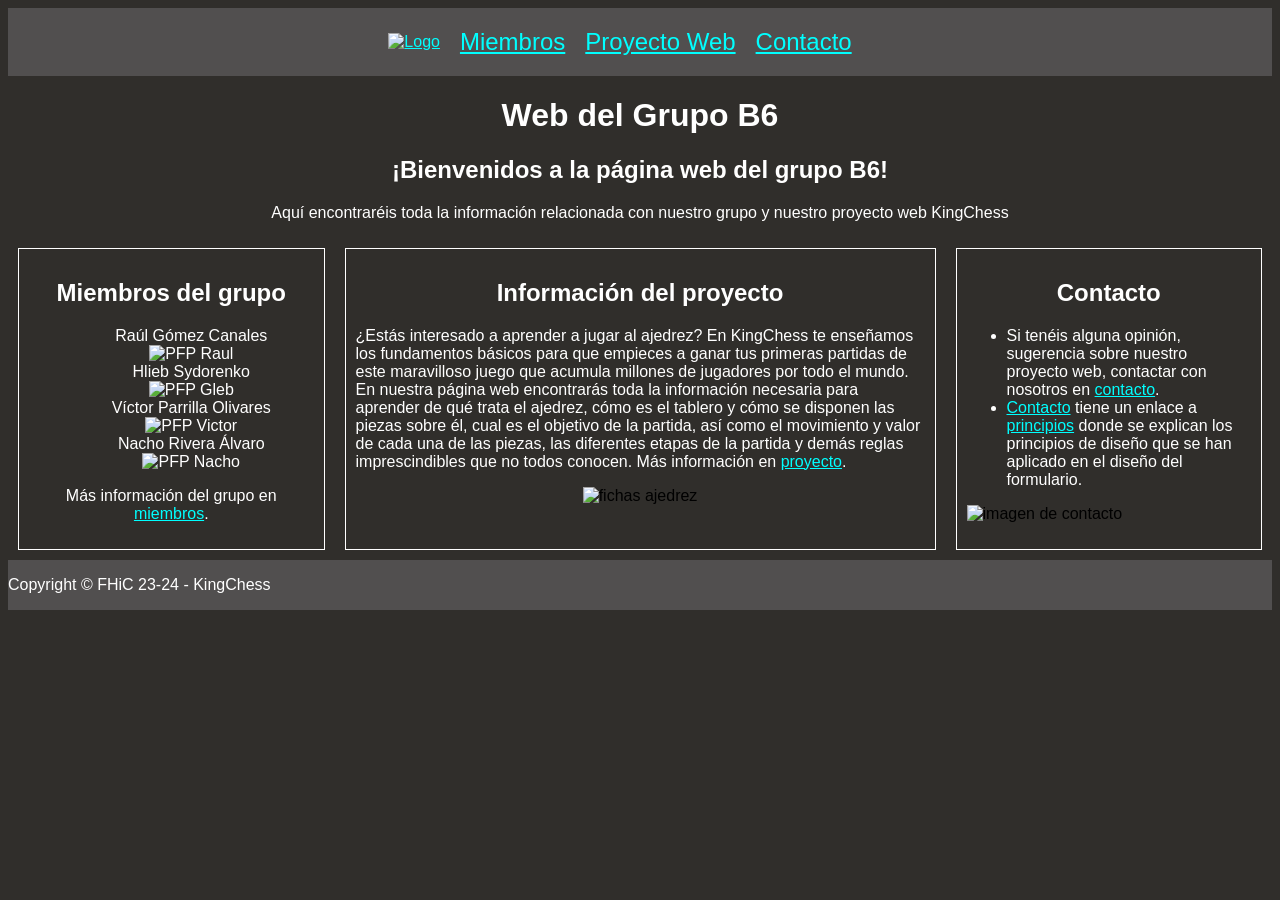
==== index.html @ 05438c03 "Factores humanos KingChess B6" ====
<!DOCTYPE html>
<html lang="es">
  <head>
    <meta charset="UTF-8" />
    <meta name="viewport" content="width=device-width, initial-scale=1.0" />
    <title>Prácticas de FHiC - B6</title>
    <link rel="stylesheet" href="./style.css">
  </head>
  <body>
    
    <header>
      <a href="index.html" title="Página de inicio"><img src="img/logoKingChessPNG.png" width="200" height="200" alt="Logo"></a>
      <nav>
        <ul id = "listaUrls">
          <li><a href="miembros.html" title="Página de Miembros">Miembros</a></li>
          <li><a href="proyecto.html" title="Página del Proyecto">Proyecto Web</a></li>
          <li><a href="contacto.html" title="Página de Contacto">Contacto</a></li>
        </ul>
      </nav>
    </header>

    <div id = "titulo">
      <h1>Web del Grupo B6</h1> 
      <h2>¡Bienvenidos a la página web del grupo B6!</h2> 
      <p>Aquí encontraréis toda la información relacionada con
        nuestro grupo y nuestro proyecto web KingChess</p>
      </div>

    <main>
      <div id = "miembros">
        <h2>Miembros del grupo</h2>
        <ul id = "listaMiembros">
          <li>Raúl Gómez Canales <br> <img src="img/raulIMG.png" alt="PFP Raul" width="200" height="200"> </li>
          <li>Hlieb Sydorenko <br> <img src="img/glebIMG.png" alt="PFP Gleb" width="200" height="200"> </li>
          <li>Víctor Parrilla Olivares <br> <img src="img/victorIMG.png" alt="PFP Victor" width="200" height="200"> </li>
          <li>Nacho Rivera Álvaro <br> <img src="img/nachoIMG.png" alt="PFP Nacho" width="200" height="200"> </li>
        </ul>
        <p>Más información del grupo en <a href="miembros.html">miembros</a>.</p>
      </div>

      <div id = "proyecto">
        <h2>Información del proyecto</h2>
        <p>¿Estás interesado a aprender a jugar al ajedrez? En KingChess te enseñamos los fundamentos 
          básicos para que empieces a ganar tus primeras partidas de este maravilloso juego que acumula millones 
          de jugadores por todo el mundo. En nuestra página web encontrarás toda la información necesaria para aprender 
          de qué trata el ajedrez, cómo es el tablero y cómo se disponen las piezas sobre él, cual es el objetivo de la partida,
           así como el movimiento y valor de cada una de las piezas, las diferentes etapas de la partida y demás reglas imprescindibles
            que no todos conocen. Más información en <a href="proyecto.html">proyecto</a>.
        </p>
        <div id = "ajedrez">
          <img src="img/ajedrezIMG.png" alt="fichas ajedrez" width="500" height="500">
        </div>
      </div>

      <div id = "contacto">
        <h2>Contacto</h2>
        <ul id = "listaContacto">
          <li>Si tenéis alguna opinión, sugerencia sobre nuestro proyecto web, contactar con nosotros en <a href="contacto.html">contacto</a>.</li>
          <li><a href="contacto.html">Contacto</a> tiene un enlace a <a href="principiosD.html">principios</a> donde se explican los principios de diseño que se han aplicado en el diseño del formulario.</li>
        </ul>
        <img src="img/contactoIMG.png" alt="imagen de contacto" width="300" height="300">
      </div>
    </main>

    <footer>
      <p>Copyright &copy; FHiC 23-24 - KingChess</p>
    </footer>

  </body>
</html>
---- style.css ----
html{
    font-family: Verdana, Geneva, Tahoma, sans-serif;
    background-color:rgb(48, 46, 43);
}

h1{
    color: white;
    font-size: xx-large;
}

h2{
    color: white;
    font-size: x-large;
}

p{
    color: white;
    font-size:medium;
}

li{
    color: white;
}

a{
    color:aqua;
}

a:hover{
    color:bisque;
}

main{
    display: flex;
}

header, footer{
    display: flex;
    background-color:rgb(81, 79, 79);
}

header{
    align-items: center;
    justify-content:center;
}

#listaUrls, #listaMiembros{
    list-style: none; 
}

header> nav > #listaUrls{
    font-size: x-large;
    display: flex;
    background-color:rgb(81, 79, 79);
}

#listaUrls > li {
    margin-right: 20px;
}

#titulo, main > #miembros, main > #proyecto > h2, main > #contacto > h2,  main > #proyecto > #ajedrez{
    text-align: center;
}

main > #contacto, main > #proyecto, main > #miembros {
    border-color: white;
    margin: 10px;
    padding: 10px;
    border: 1px solid hsl(0, 0%, 100%); 
}

main > #miembros, main > #contacto{
    flex: 1
}

main > #proyecto{
    flex: 2
}

nav > ul, nav > img{
    flex: 1;
    margin: 10px;
    background-color: rgb(50, 50, 46);
    padding: 10px;
}

/*miembros*/

#main_miembros > div {
    flex: 1;
    margin: 10px;
    padding: 10px;
    align-items: center;
    border: 1px solid hsl(0, 0%, 100%); 
    text-align: center;
}

#main_miembros > div img {
    width: 150px; 
    height: auto;
    vertical-align: top; 
}

#main_miembros > div h2 {
    font-size:larger
}

/* proyecto y principios de diseño*/

#main_proyecto > div , #main_principios > div{
    flex: 1;
    margin: 10px;
    padding: 10px;
    align-items: center;
    border: 1px solid hsl(0, 0%, 100%); 
    text-align: center;
}

#main_proyecto > div img, #main_principios > div img{
    width: 150px; 
    height: auto;
    vertical-align: top; 
}

/* CONTACTO */

#main_contacto > div {
    flex: 1;
    margin: 10px;
    padding: 10px;
    border: 1px solid hsl(0, 0%, 100%); 
}

#form_opinion > form {
    width: 700px
}

#form_opinion > form > input, #form_opinion > form > textarea, #form_opinion > form > button,  #form_opinion > form > select {
    margin: 12px;
    padding: 8px;
    width: 660px;
    font-size: 14px;
}

#form_opinion > form > label {
    margin: 12px;
    padding: 8px;
    width: 660px;
    color: white;
    font-size: 18px;
}
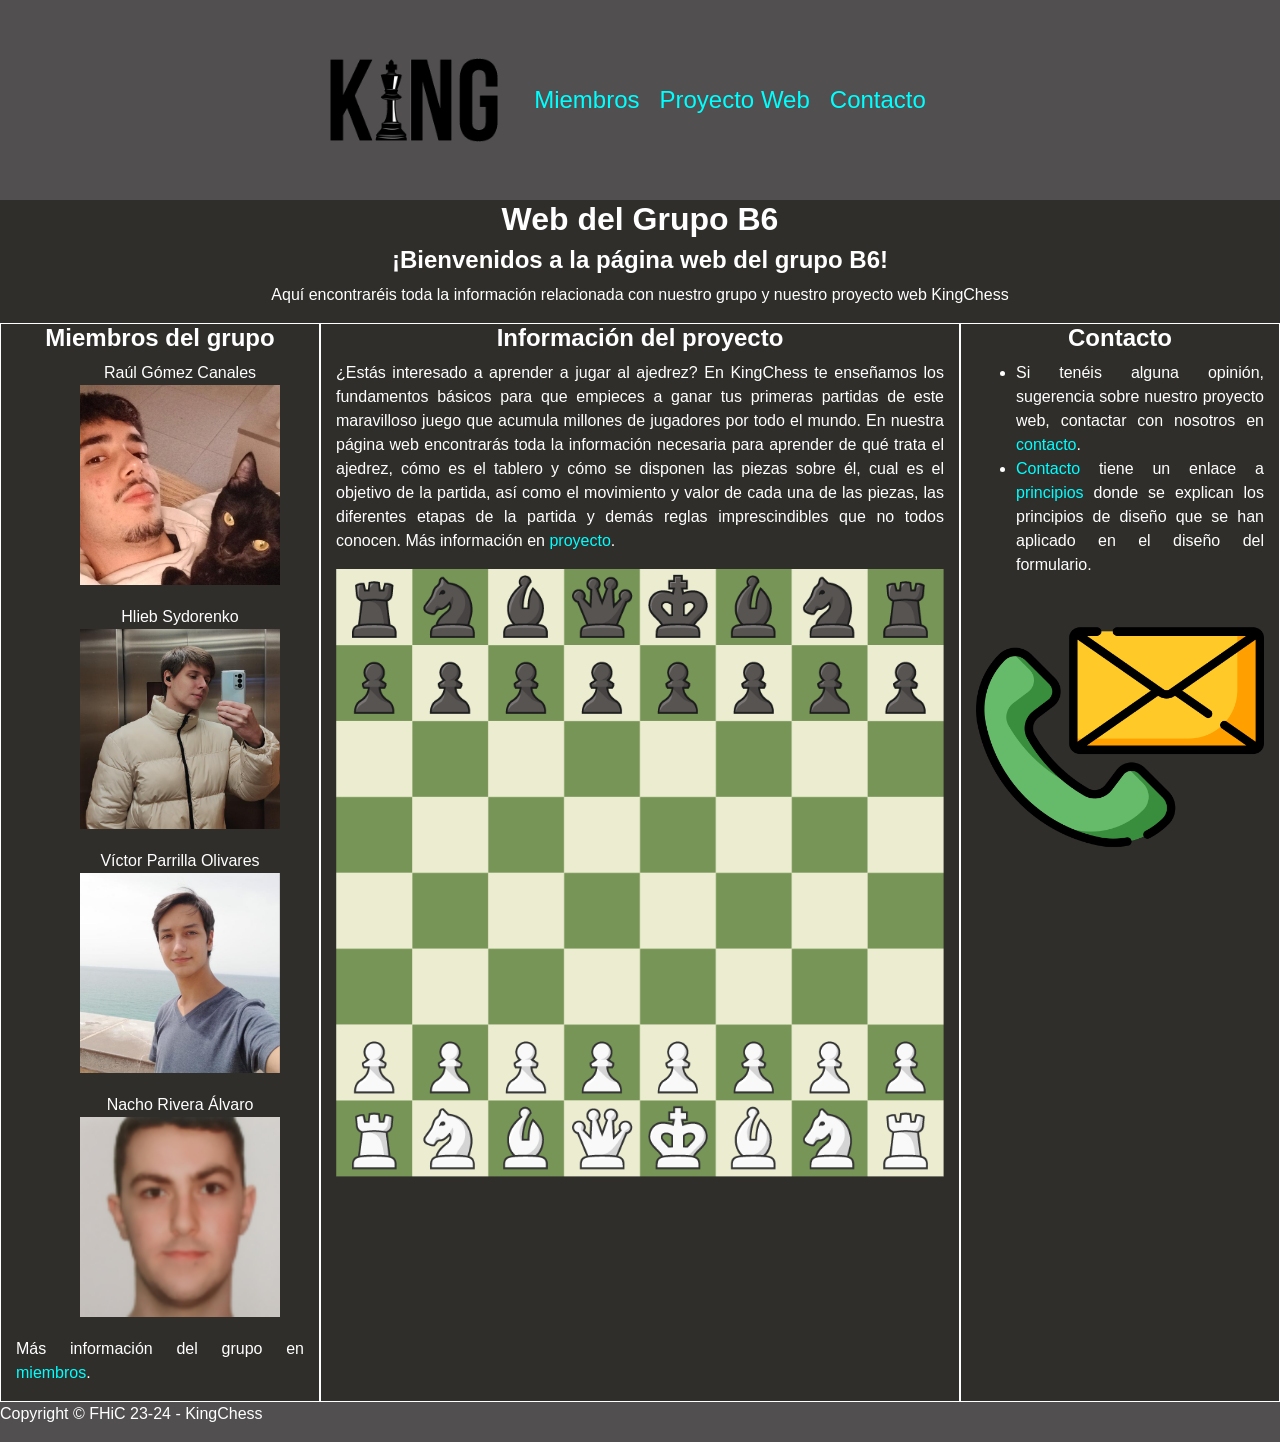
==== commit f717ac49: "bootstrap prueba" ====
--- a/index.html
+++ b/index.html
@@ -1,13 +1,19 @@
 <!DOCTYPE html>
 <html lang="es">
   <head>
+
     <meta charset="UTF-8" />
     <meta name="viewport" content="width=device-width, initial-scale=1.0" />
-    <title>Prácticas de FHiC - B6</title>
+    <link rel="stylesheet" href="https://cdn.jsdelivr.net/npm/bootstrap@4.6.2/dist/css/bootstrap.min.css">
+    <script src="https://cdn.jsdelivr.net/npm/jquery@3.7.1/dist/jquery.slim.min.js"></script>
+    <script src="https://cdn.jsdelivr.net/npm/popper.js@1.16.1/dist/umd/popper.min.js"></script>
+    <script src="https://cdn.jsdelivr.net/npm/bootstrap@4.6.2/dist/js/bootstrap.bundle.min.js"></script>
     <link rel="stylesheet" href="./style.css">
+    <title>Prácticas de FHiC - B6</title> 
   </head>
+  
   <body>
-    
+  
     <header>
       <a href="index.html" title="Página de inicio"><img src="img/logoKingChessPNG.png" width="200" height="200" alt="Logo"></a>
       <nav>
@@ -17,54 +23,62 @@
           <li><a href="contacto.html" title="Página de Contacto">Contacto</a></li>
         </ul>
       </nav>
-    </header>
-
+    </header>  
+      
     <div id = "titulo">
       <h1>Web del Grupo B6</h1> 
       <h2>¡Bienvenidos a la página web del grupo B6!</h2> 
       <p>Aquí encontraréis toda la información relacionada con
         nuestro grupo y nuestro proyecto web KingChess</p>
-      </div>
-
-    <main>
-      <div id = "miembros">
-        <h2>Miembros del grupo</h2>
-        <ul id = "listaMiembros">
-          <li>Raúl Gómez Canales <br> <img src="img/raulIMG.png" alt="PFP Raul" width="200" height="200"> </li>
-          <li>Hlieb Sydorenko <br> <img src="img/glebIMG.png" alt="PFP Gleb" width="200" height="200"> </li>
-          <li>Víctor Parrilla Olivares <br> <img src="img/victorIMG.png" alt="PFP Victor" width="200" height="200"> </li>
-          <li>Nacho Rivera Álvaro <br> <img src="img/nachoIMG.png" alt="PFP Nacho" width="200" height="200"> </li>
-        </ul>
-        <p>Más información del grupo en <a href="miembros.html">miembros</a>.</p>
-      </div>
-
-      <div id = "proyecto">
-        <h2>Información del proyecto</h2>
-        <p>¿Estás interesado a aprender a jugar al ajedrez? En KingChess te enseñamos los fundamentos 
-          básicos para que empieces a ganar tus primeras partidas de este maravilloso juego que acumula millones 
-          de jugadores por todo el mundo. En nuestra página web encontrarás toda la información necesaria para aprender 
-          de qué trata el ajedrez, cómo es el tablero y cómo se disponen las piezas sobre él, cual es el objetivo de la partida,
-           así como el movimiento y valor de cada una de las piezas, las diferentes etapas de la partida y demás reglas imprescindibles
-            que no todos conocen. Más información en <a href="proyecto.html">proyecto</a>.
-        </p>
-        <div id = "ajedrez">
-          <img src="img/ajedrezIMG.png" alt="fichas ajedrez" width="500" height="500">
-        </div>
-      </div>
-
-      <div id = "contacto">
-        <h2>Contacto</h2>
-        <ul id = "listaContacto">
-          <li>Si tenéis alguna opinión, sugerencia sobre nuestro proyecto web, contactar con nosotros en <a href="contacto.html">contacto</a>.</li>
-          <li><a href="contacto.html">Contacto</a> tiene un enlace a <a href="principiosD.html">principios</a> donde se explican los principios de diseño que se han aplicado en el diseño del formulario.</li>
-        </ul>
-        <img src="img/contactoIMG.png" alt="imagen de contacto" width="300" height="300">
-      </div>
-    </main>
-
+    </div>  
+      
+    <div class="container-fluid">
+      <div class="row">
+              <div class="col-lg-3" id = "miembros">
+                <h2>Miembros del grupo</h2>
+                <ul id = "listaMiembros">
+                  <li id="raul">Raúl Gómez Canales <br> <img src="img/raulIMG.png" class="img-fluid mx-auto d-block" alt="PFP Raul" width="200" height="200"> </li>
+                  <li id="gleb">Hlieb Sydorenko <br> <img src="img/glebIMG.png" class="img-fluid mx-auto d-block" alt="PFP Gleb" width="200" height="200"> </li>
+                  <li id="victor">Víctor Parrilla Olivares <br> <img src="img/victorIMG.png" class="img-fluid mx-auto d-block" alt="PFP Victor" width="200" height="200"> </li>
+                  <li id="nacho">Nacho Rivera Álvaro <br> <img src="img/nachoIMG.png" class="img-fluid mx-auto d-block" alt="PFP Nacho" width="200" height="200"> </li>
+                </ul>
+                <p>Más información del grupo en <a href="miembros.html">miembros</a>.</p>
+              </div>
+    
+              <div class="col-lg-6" id = "proyecto">
+                <h2>Información del proyecto</h2>
+                <p>¿Estás interesado a aprender a jugar al ajedrez? En KingChess te enseñamos los fundamentos 
+                  básicos para que empieces a ganar tus primeras partidas de este maravilloso juego que acumula millones 
+                  de jugadores por todo el mundo. En nuestra página web encontrarás toda la información necesaria para aprender 
+                  de qué trata el ajedrez, cómo es el tablero y cómo se disponen las piezas sobre él, cual es el objetivo de la partida,
+                  así como el movimiento y valor de cada una de las piezas, las diferentes etapas de la partida y demás reglas imprescindibles
+                    que no todos conocen. Más información en <a href="proyecto.html">proyecto</a>.
+                </p>
+                <div id = "ajedrez">
+                  <img src="img/ajedrezIMG.png " class="img-fluid mx-auto d-block" alt="fichas ajedrez" width="750" height="750">
+                </div>
+              </div>
+    
+              <div class="col-lg-3" id = "contacto">
+                <h2>Contacto</h2>
+                <ul id = "listaContacto">
+                  <li>Si tenéis alguna opinión, sugerencia sobre nuestro proyecto web, contactar con nosotros en <a href="contacto.html">contacto</a>.</li>
+                  <li><a href="contacto.html">Contacto</a> tiene un enlace a <a href="principiosD.html">principios</a> donde se explican los principios de diseño que se han aplicado en el diseño del formulario.</li>
+                </ul>
+                <img src="img/contactoIMG.png" class="img-fluid mx-auto d-block" alt="imagen de contacto" width="300" height="300">
+              </div>
+            </div>         
+    </div>
+    
     <footer>
-      <p>Copyright &copy; FHiC 23-24 - KingChess</p>
-    </footer>
-
-  </body>
+          <p>Copyright &copy; FHiC 23-24 - KingChess</p>
+        </footer>
+    
+        <script
+          src="https://cdn.jsdelivr.net/npm/bootstrap@5.1.3/dist/js/bootstrap.bundle.min.js"
+          integrity="sha384-ka7Sk0Gln4gmtz2MlQnikT1wXgYsOg+OMhuP+IlRH9sENBO0LRn5q+8nbTov4+1p"
+          crossorigin="anonymous">
+        </script>
+    
+    </body>
 </html>
--- a/style.css
+++ b/style.css
@@ -1,4 +1,9 @@
 html{
+    font-family: Verdana, Geneva, Tahoma, sans-serif;
+    background-color:rgb(48, 46, 43);
+}
+
+body{
     font-family: Verdana, Geneva, Tahoma, sans-serif;
     background-color:rgb(48, 46, 43);
 }
@@ -6,11 +11,13 @@
 h1{
     color: white;
     font-size: xx-large;
+    font-weight: bold;
 }
 
 h2{
     color: white;
     font-size: x-large;
+    font-weight: bold;
 }
 
 p{
@@ -30,9 +37,9 @@
     color:bisque;
 }
 
-main{
+/*main{
     display: flex;
-}
+}*/
 
 header, footer{
     display: flex;
@@ -62,7 +69,9 @@
     text-align: center;
 }
 
-main > #contacto, main > #proyecto, main > #miembros {
+
+
+/*main > #contacto, main > #proyecto, main > #miembros {
     border-color: white;
     margin: 10px;
     padding: 10px;
@@ -75,6 +84,22 @@
 
 main > #proyecto{
     flex: 2
+}*/
+
+#contacto, #proyecto, #miembros {
+    border-color: white;
+    border: 1px solid hsl(0, 0%, 100%); 
+    text-align: justify;
+}
+
+#contacto > h2, #proyecto > h2, #miembros > h2{
+    text-align: center;
+    font-weight: bold;
+}
+
+#miembros > #listaMiembros > #raul, #miembros > #listaMiembros > #gleb, #miembros > #listaMiembros > #victor, #miembros > #listaMiembros > #nacho{
+    margin-bottom: 20px;
+    text-align: center;
 }
 
 nav > ul, nav > img{
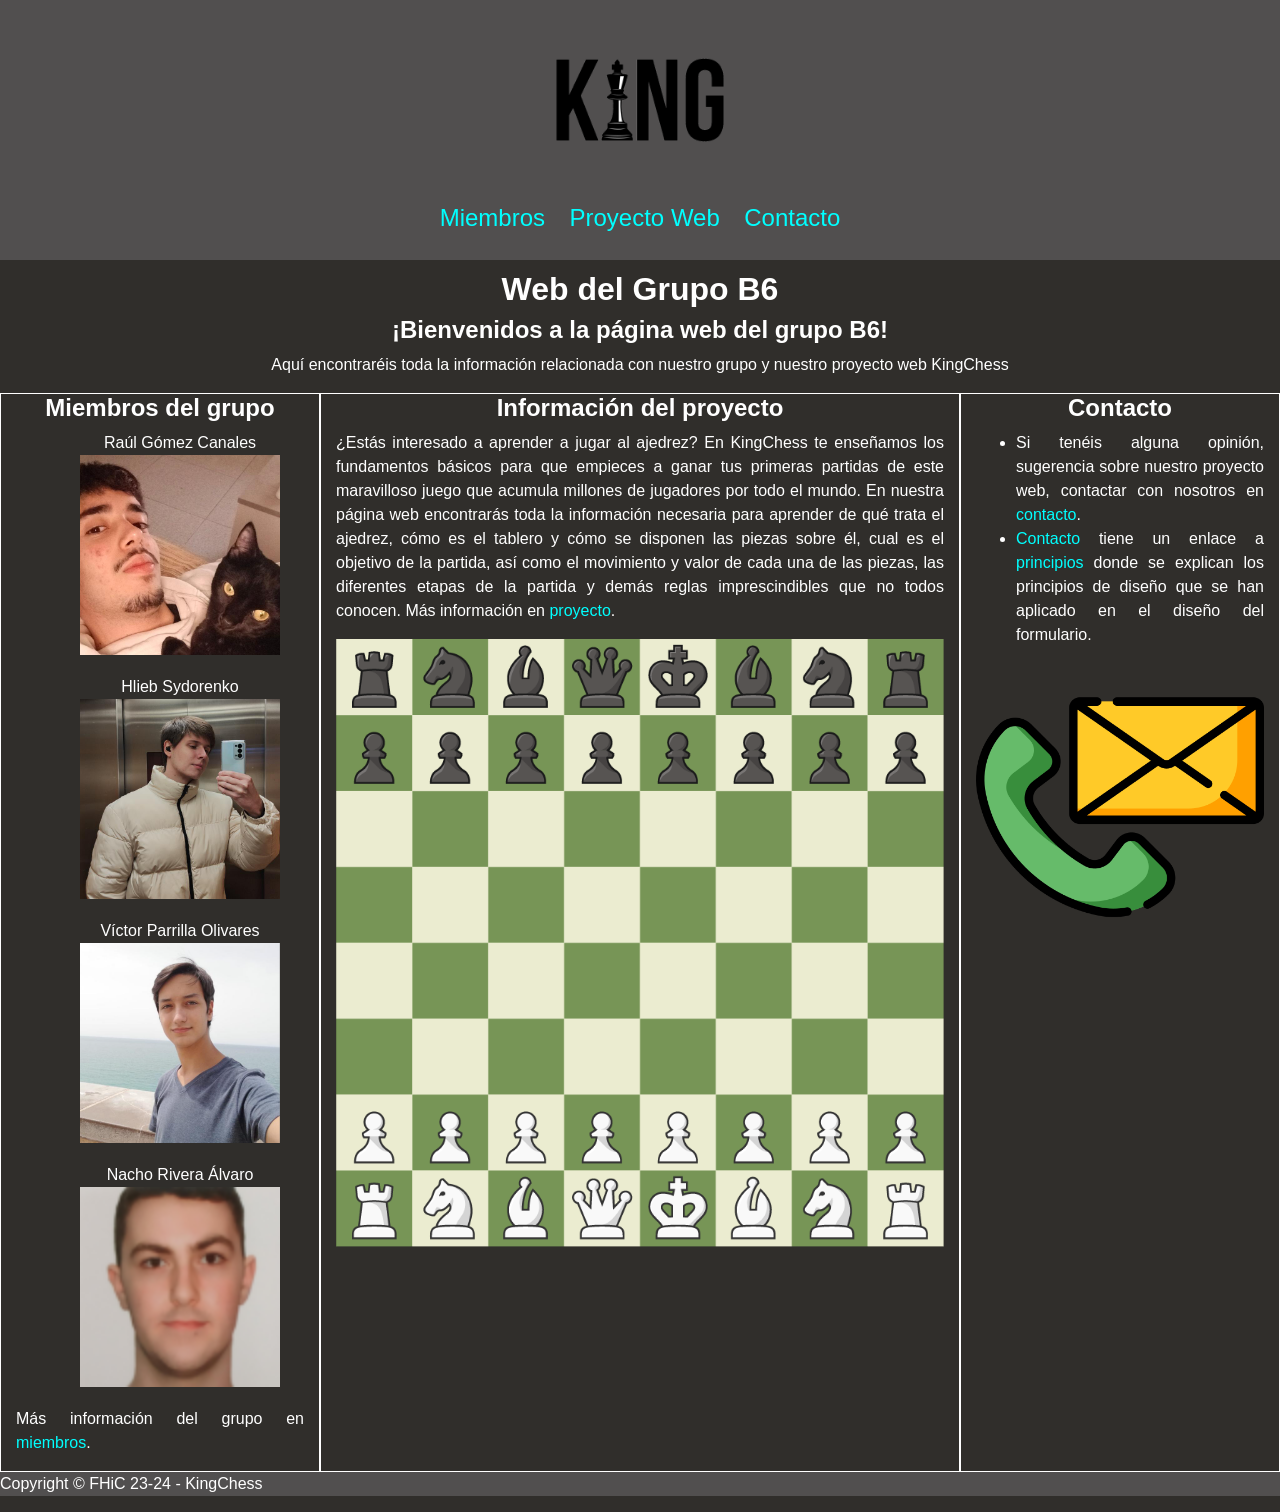
==== commit 923d15da: "headers bootstrap" ====
--- a/index.html
+++ b/index.html
@@ -12,18 +12,19 @@
     <title>Prácticas de FHiC - B6</title> 
   </head>
   
-  <body>
-  
+  <body>  
     <header>
-      <a href="index.html" title="Página de inicio"><img src="img/logoKingChessPNG.png" width="200" height="200" alt="Logo"></a>
-      <nav>
-        <ul id = "listaUrls">
-          <li><a href="miembros.html" title="Página de Miembros">Miembros</a></li>
-          <li><a href="proyecto.html" title="Página del Proyecto">Proyecto Web</a></li>
-          <li><a href="contacto.html" title="Página de Contacto">Contacto</a></li>
-        </ul>
-      </nav>
-    </header>  
+      <div class="container" id="headerContainer">
+        <a href="index.html" title="Página de inicio"><img src="img/logoKingChessPNG.png" width="200" height="200" alt="Logo" id="logo"></a>
+        
+        <div id="linksContainer">
+          <a href="miembros.html" title="Página de Miembros" class="link">Miembros</a>
+          <a href="proyecto.html" title="Página del Proyecto" class="link">Proyecto Web</a>
+          <a href="contacto.html" title="Página de Contacto" class="link">Contacto</a>
+        </div>
+      </div>
+      <br>
+    </header>
       
     <div id = "titulo">
       <h1>Web del Grupo B6</h1> 
@@ -71,14 +72,14 @@
     </div>
     
     <footer>
-          <p>Copyright &copy; FHiC 23-24 - KingChess</p>
-        </footer>
+      <p>Copyright &copy; FHiC 23-24 - KingChess</p>
+    </footer>
     
-        <script
-          src="https://cdn.jsdelivr.net/npm/bootstrap@5.1.3/dist/js/bootstrap.bundle.min.js"
-          integrity="sha384-ka7Sk0Gln4gmtz2MlQnikT1wXgYsOg+OMhuP+IlRH9sENBO0LRn5q+8nbTov4+1p"
-          crossorigin="anonymous">
-        </script>
+    <script
+      src="https://cdn.jsdelivr.net/npm/bootstrap@5.1.3/dist/js/bootstrap.bundle.min.js"
+      integrity="sha384-ka7Sk0Gln4gmtz2MlQnikT1wXgYsOg+OMhuP+IlRH9sENBO0LRn5q+8nbTov4+1p"
+      crossorigin="anonymous">
+    </script>
     
-    </body>
+  </body>
 </html>
--- a/style.css
+++ b/style.css
@@ -37,54 +37,32 @@
     color:bisque;
 }
 
-/*main{
-    display: flex;
-}*/
-
 header, footer{
-    display: flex;
     background-color:rgb(81, 79, 79);
 }
 
-header{
-    align-items: center;
-    justify-content:center;
+#titulo > h1{
+    margin-top: 10px;
 }
 
-#listaUrls, #listaMiembros{
-    list-style: none; 
+
+#headerContainer {
+    text-align: center;
 }
 
-header> nav > #listaUrls{
-    font-size: x-large;
-    display: flex;
-    background-color:rgb(81, 79, 79);
+#logo {
+    display: block;
+    margin: 0 auto; 
 }
 
-#listaUrls > li {
-    margin-right: 20px;
+.link {
+    margin: 0 10px; 
+    font-size:x-large;
 }
 
 #titulo, main > #miembros, main > #proyecto > h2, main > #contacto > h2,  main > #proyecto > #ajedrez{
     text-align: center;
 }
-
-
-
-/*main > #contacto, main > #proyecto, main > #miembros {
-    border-color: white;
-    margin: 10px;
-    padding: 10px;
-    border: 1px solid hsl(0, 0%, 100%); 
-}
-
-main > #miembros, main > #contacto{
-    flex: 1
-}
-
-main > #proyecto{
-    flex: 2
-}*/
 
 #contacto, #proyecto, #miembros {
     border-color: white;
@@ -100,12 +78,12 @@
 #miembros > #listaMiembros > #raul, #miembros > #listaMiembros > #gleb, #miembros > #listaMiembros > #victor, #miembros > #listaMiembros > #nacho{
     margin-bottom: 20px;
     text-align: center;
+    list-style: none;
 }
 
 nav > ul, nav > img{
     flex: 1;
     margin: 10px;
-    background-color: rgb(50, 50, 46);
     padding: 10px;
 }
 
@@ -131,20 +109,10 @@
 }
 
 /* proyecto y principios de diseño*/
-
-#main_proyecto > div , #main_principios > div{
-    flex: 1;
-    margin: 10px;
-    padding: 10px;
+#main_proyecto{
     align-items: center;
     border: 1px solid hsl(0, 0%, 100%); 
     text-align: center;
-}
-
-#main_proyecto > div img, #main_principios > div img{
-    width: 150px; 
-    height: auto;
-    vertical-align: top; 
 }
 
 /* CONTACTO */
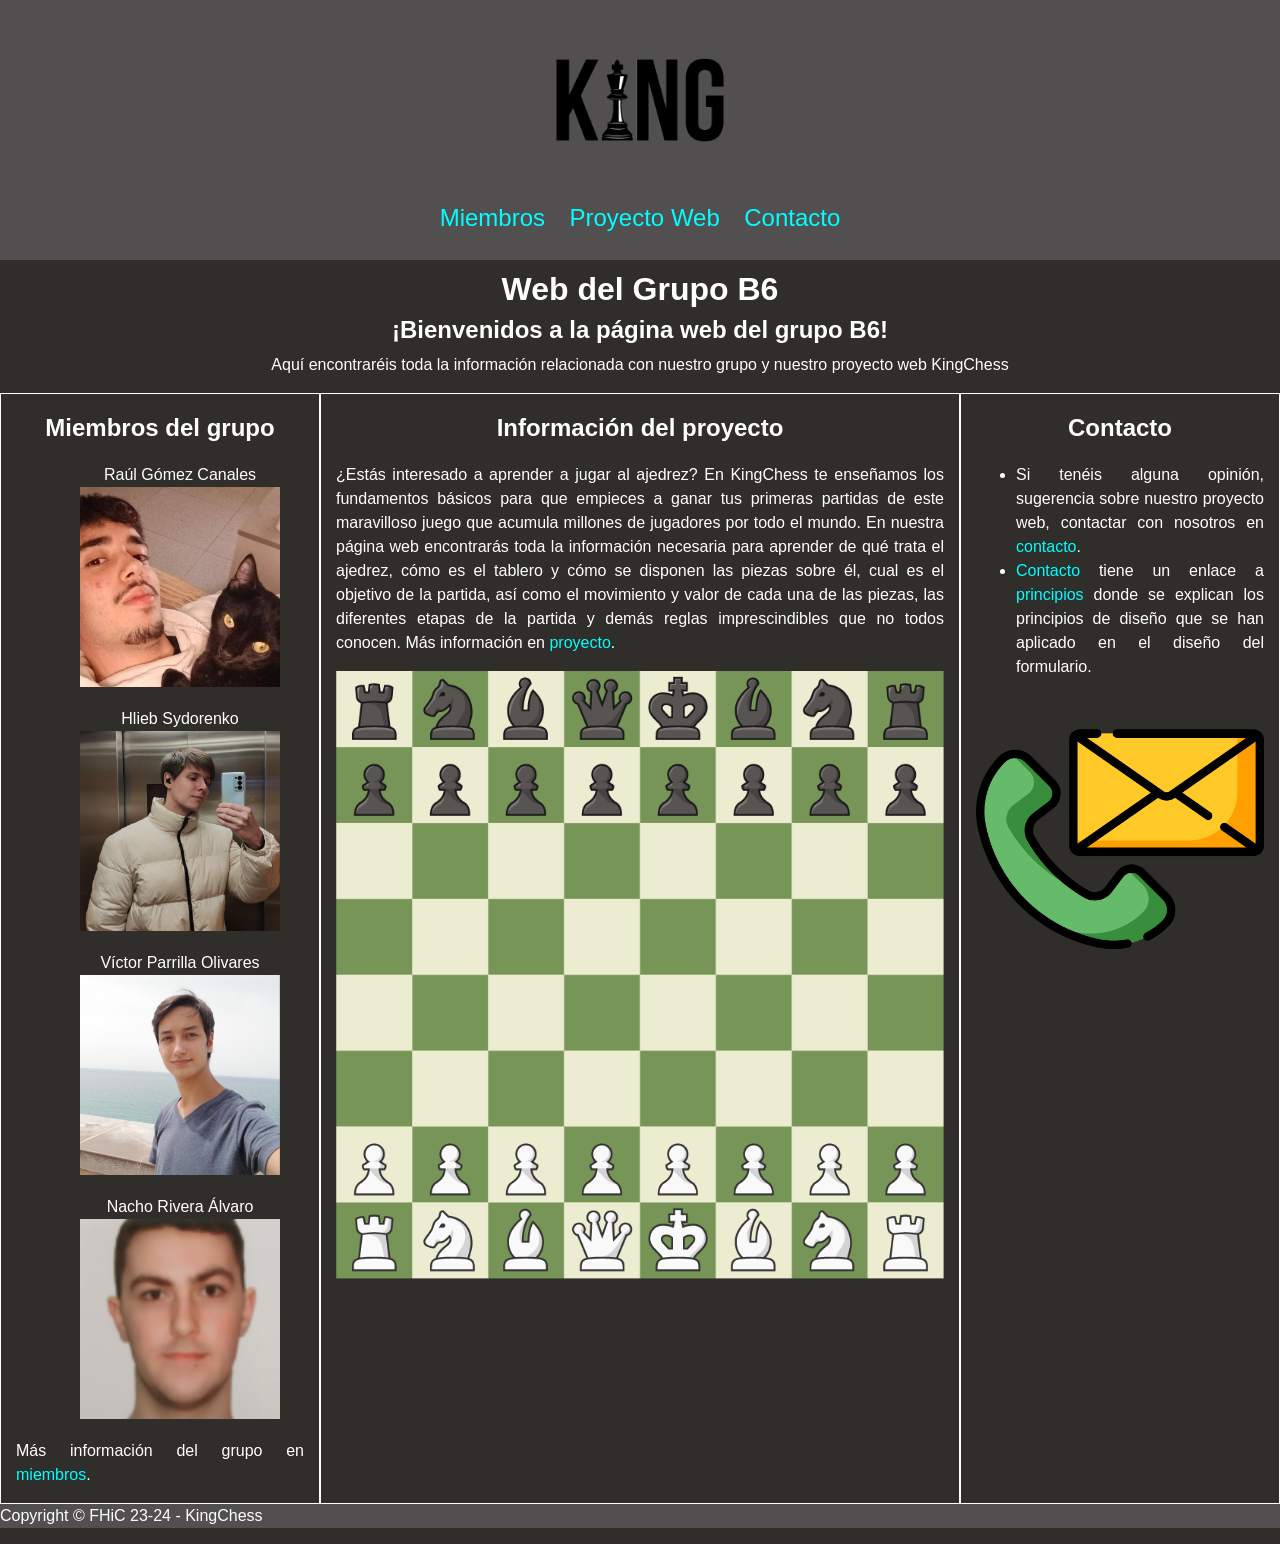
==== commit aa8cf42e: "mejoras y prototipo de bootstrap en contacto" ====
--- a/index.html
+++ b/index.html
@@ -43,7 +43,7 @@
                   <li id="victor">Víctor Parrilla Olivares <br> <img src="img/victorIMG.png" class="img-fluid mx-auto d-block" alt="PFP Victor" width="200" height="200"> </li>
                   <li id="nacho">Nacho Rivera Álvaro <br> <img src="img/nachoIMG.png" class="img-fluid mx-auto d-block" alt="PFP Nacho" width="200" height="200"> </li>
                 </ul>
-                <p>Más información del grupo en <a href="miembros.html">miembros</a>.</p>
+                <p>Más información del grupo en <a href="miembros.html" title="Página de Miembros">miembros</a>.</p>
               </div>
     
               <div class="col-lg-6" id = "proyecto">
@@ -53,7 +53,7 @@
                   de jugadores por todo el mundo. En nuestra página web encontrarás toda la información necesaria para aprender 
                   de qué trata el ajedrez, cómo es el tablero y cómo se disponen las piezas sobre él, cual es el objetivo de la partida,
                   así como el movimiento y valor de cada una de las piezas, las diferentes etapas de la partida y demás reglas imprescindibles
-                    que no todos conocen. Más información en <a href="proyecto.html">proyecto</a>.
+                    que no todos conocen. Más información en <a href="proyecto.html" title="Página de Proyecto">proyecto</a>.
                 </p>
                 <div id = "ajedrez">
                   <img src="img/ajedrezIMG.png " class="img-fluid mx-auto d-block" alt="fichas ajedrez" width="750" height="750">
@@ -63,8 +63,8 @@
               <div class="col-lg-3" id = "contacto">
                 <h2>Contacto</h2>
                 <ul id = "listaContacto">
-                  <li>Si tenéis alguna opinión, sugerencia sobre nuestro proyecto web, contactar con nosotros en <a href="contacto.html">contacto</a>.</li>
-                  <li><a href="contacto.html">Contacto</a> tiene un enlace a <a href="principiosD.html">principios</a> donde se explican los principios de diseño que se han aplicado en el diseño del formulario.</li>
+                  <li>Si tenéis alguna opinión, sugerencia sobre nuestro proyecto web, contactar con nosotros en <a href="contacto.html" title="Página de Contacto">contacto</a>.</li>
+                  <li><a href="contacto.html" title="Página de Contacto">Contacto</a> tiene un enlace a <a href="principiosD.html" title="Página de Principios">principios</a> donde se explican los principios de diseño que se han aplicado en el diseño del formulario.</li>
                 </ul>
                 <img src="img/contactoIMG.png" class="img-fluid mx-auto d-block" alt="imagen de contacto" width="300" height="300">
               </div>
--- a/style.css
+++ b/style.css
@@ -38,7 +38,7 @@
 }
 
 header, footer{
-    background-color:rgb(81, 79, 79);
+    background-color:rgb(81, 79, 79);    
 }
 
 #titulo > h1{
@@ -73,6 +73,8 @@
 #contacto > h2, #proyecto > h2, #miembros > h2{
     text-align: center;
     font-weight: bold;
+    margin-top: 20px;
+    margin-bottom: 20px;
 }
 
 #miembros > #listaMiembros > #raul, #miembros > #listaMiembros > #gleb, #miembros > #listaMiembros > #victor, #miembros > #listaMiembros > #nacho{
@@ -87,25 +89,15 @@
     padding: 10px;
 }
 
-/*miembros*/
-
-#main_miembros > div {
-    flex: 1;
+#main_miembros .container-fluid .row div {
     margin: 10px;
-    padding: 10px;
     align-items: center;
     border: 1px solid hsl(0, 0%, 100%); 
     text-align: center;
 }
 
-#main_miembros > div img {
-    width: 150px; 
-    height: auto;
-    vertical-align: top; 
-}
-
-#main_miembros > div h2 {
-    font-size:larger
+#main_miembros .container-fluid .row div p,  #main_miembros .container-fluid .row div h2{
+    margin-top: 15px;
 }
 
 /* proyecto y principios de diseño*/
@@ -124,21 +116,22 @@
     border: 1px solid hsl(0, 0%, 100%); 
 }
 
+
 #form_opinion > form {
-    width: 700px
+    width: 500px    
 }
 
 #form_opinion > form > input, #form_opinion > form > textarea, #form_opinion > form > button,  #form_opinion > form > select {
     margin: 12px;
     padding: 8px;
-    width: 660px;
+    width: 500px;
     font-size: 14px;
 }
 
 #form_opinion > form > label {
     margin: 12px;
     padding: 8px;
-    width: 660px;
+    width: 500px;
     color: white;
     font-size: 18px;
 }
